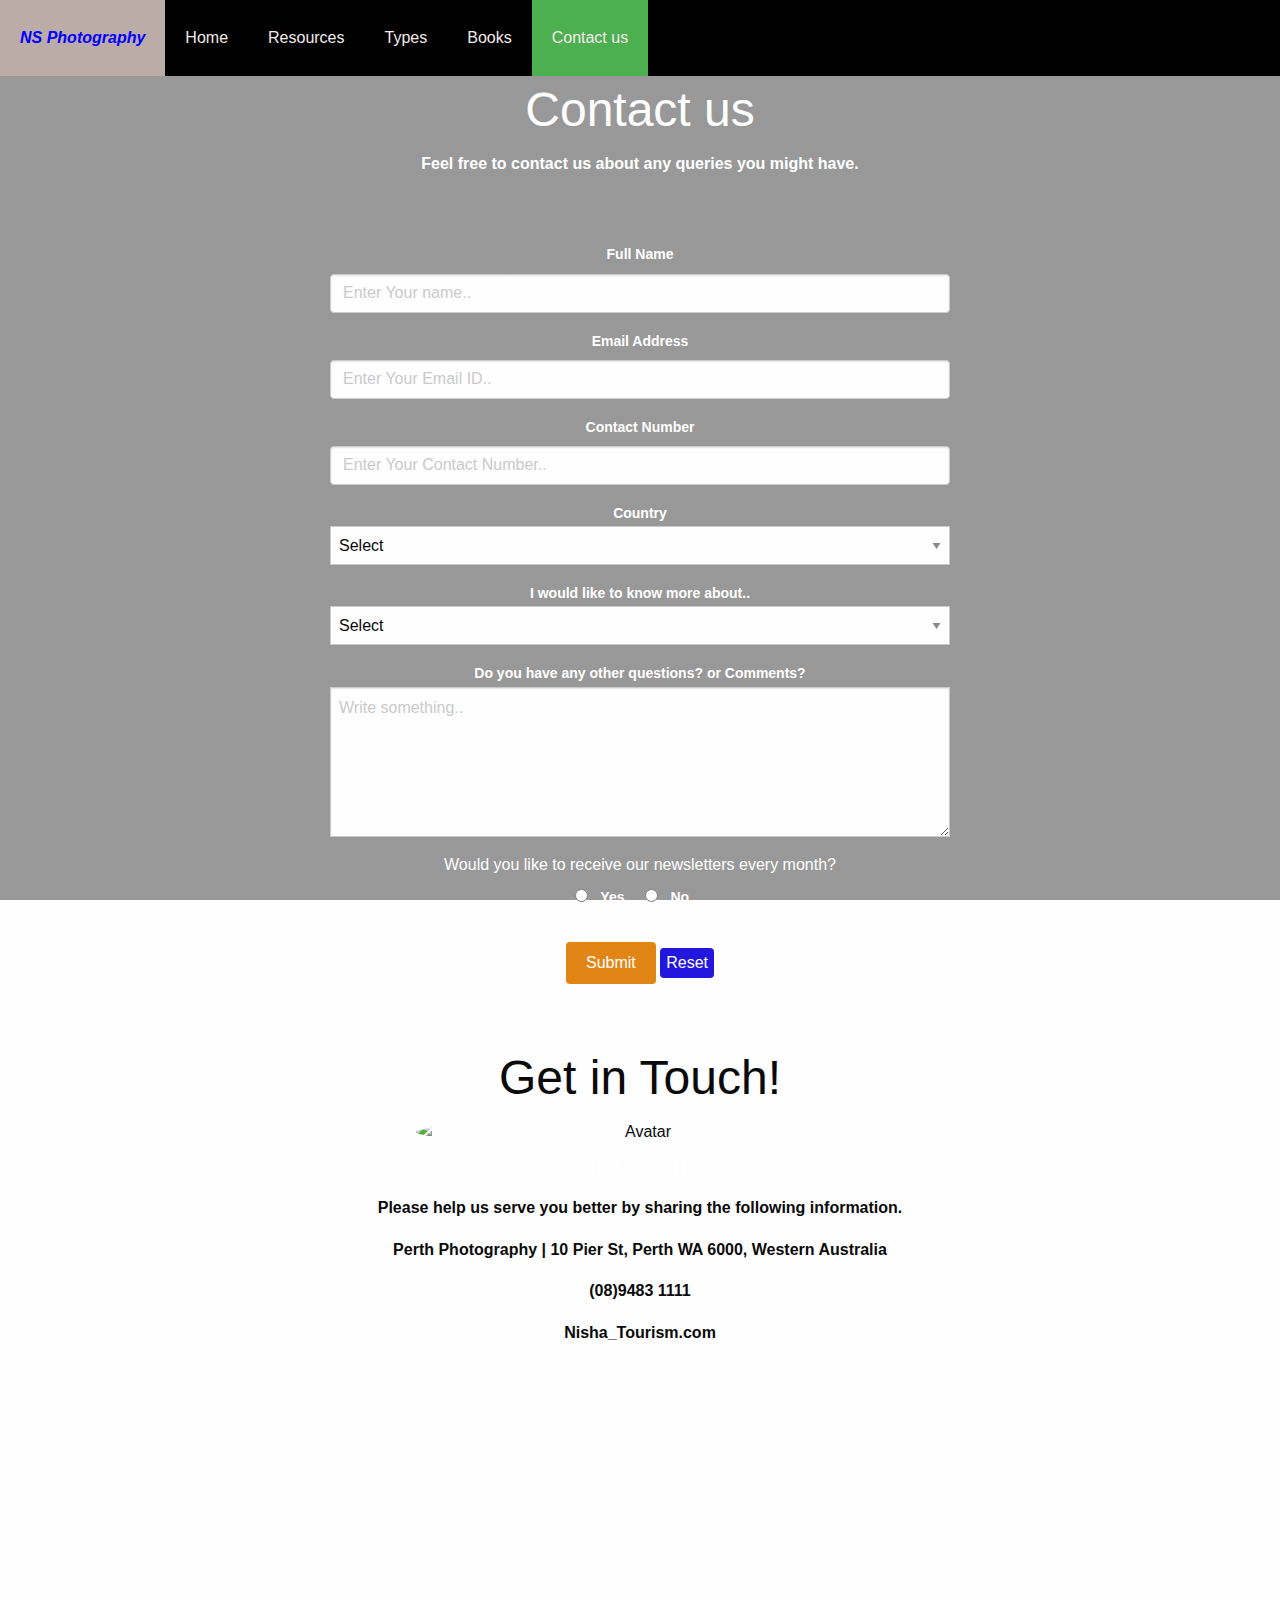
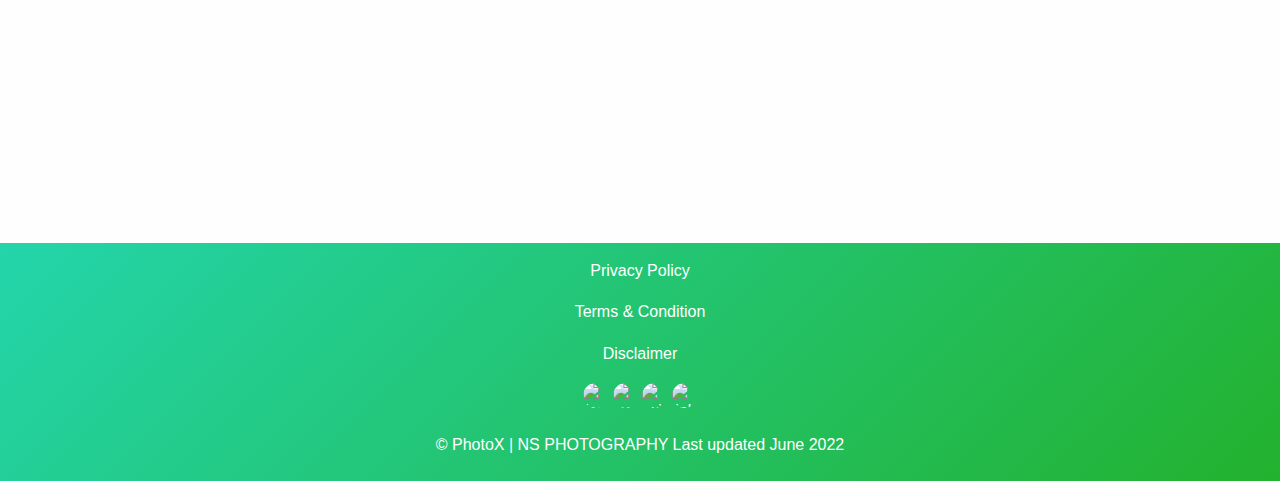
==== contact.html @ 4feff3a0 "Add files via upload" ====
<!DOCTYPE html>
<html lang="en">
<head>
    <meta charset="utf-8">
    <meta name="viewport" content="width=device-width, initial-scale=1.0">
    <title>Contact us</title>
    <link rel="shortcut icon" type="image/x-icon" href="Images/PhotoX_logo.JPG">
    <link rel="stylesheet" href="style.css">
    <link rel="stylesheet" href="contact.css">

    <link rel="stylesheet" href="css/foundation.css">
    <link rel="stylesheet" href="css/app.css">
</head>
<body>

    <!-- Top Nav links-->
<div id=navbar class="navbar">
    <ul class="topnav" id="myTopnav">
      <li><a class="company_name" href="index.html">NS Photography</a></li>

        <li><a href="index.html">Home</a></li>
        <li><a href="resources.html">Resources</a></li>
        <li><a href="types_photography.html">Types</a></li>
        <li><a href="books.html">Books</a></li>
        <li><a class="active1" href="contact.html">Contact us</a></li>
    </ul>
</div>

<!-- Contact Form-->
<section id="contact">
<h1>Contact us</h1>
<p>Feel free to contact us about any queries you might have.</p>

<div class="container">
    <form action="action_page.php" method="post">
       
        <label for="fname">Full Name</label>
        <input type="text" id="fname" name="firstname" placeholder="Enter Your name..">
    
        <label for="lname">Email Address</label>
        <input type="text" id="lname" name="lastname" placeholder="Enter Your Email ID..">
        
        <label for="phone">Contact Number</label>
        <input type="text" id="phone" name="phone" placeholder="Enter Your Contact Number..">
    
        <label for="country">Country</label>
        <select id="country" name="country">
          <option value="Select">Select</option>
          <option value="australia">Australia</option>
          <option value="canada">Canada</option>
          <option value="usa">USA</option>
          <option value="india">India</option>
          <option value="indonesia">Indonesia</option>
          <option value="italian">Pakistan</option>
          <option value="usa">UK</option>
        </select>
        
        <label for="subject">I would like to know more about..</label>
        <select id="name" name="name">
        <option value="Select">Select</option>
        <option value="Select">Photography Courses?</option>
        <option value="Hanisha">Types of Photography?</option>
        <option value="Tito">Book Collection?</option>
        </select>
        
        <label for="subject">Do you have any other questions? or Comments?</label>
        <textarea id="text" name="subject" placeholder="Write something.." style="height:150px"></textarea>
        
        <fieldset>
            <legend>Would you like to receive our newsletters every month?</legend>
            <input type="radio" id="yes" name="subscription" value="yes">
            <label for="yes">Yes</label>
            <input type="radio" id="no" name="subscription" value="no">
            <label for="no">No</label>
            </fieldset>
            <br>
    
        <input type="submit" value="Submit">
        <input type="reset" value="Reset">
            
      </form>
    </div>
    </section>
    <!-- Finish Contact Form-->

    <!--Start Get in Touch-->
    <section class="contact-content"><center>
        <h1>Get in Touch!</h1>
        <div class="content-container">
            <img src="Images/headshot.jpg" alt="Avatar" width="35%" height="30%">
            

            <h3 class="title-bold">Contact Info</h3>
                    <p>Please help us serve you better by sharing the following information.
                    </p>
                </div>
                <div class="contact-section">
                    <div class="contact-icon"><i class="fa fa-map-marker"></i></div>
                    <div class="contact-info">
                        <p>Perth Photography | 10 Pier St, Perth WA 6000, Western Australia</p>
                    </div>
                </div>
                 <div class="contact-section">
                    <div class="contact-icon"><i class="fa fa-phone"></i></div>
                    <div class="contact-info"> 
                        <p>(08)9483 1111</p>
                    </div>
                </div>
                 <div class="contact-section">
                    <div class="contact-icon"><i class="fa fa-envelope"></i></div>
                    <div class="contact-info">
                        <p>Nisha_Tourism.com</p>
                    </div>
                </div>
            </center></section>

            <center><iframe src="https://www.google.com/maps/embed?pb=!1m18!1m12!1m3!1d3385.1889803401486!2d115.86008931516139!3d-31.955769481227772!2m3!1f0!2f0!3f0!3m2!1i1024!2i768!4f13.1!3m3!1m2!1s0x2a32bb283cf695f3%3A0xab5744df2393881c!2s10%20Pier%20St%2C%20Perth%20WA%206000!5e0!3m2!1sen!2sau!4v1654705454684!5m2!1sen!2sau" width="600" height="450" style="border:0;" allowfullscreen="" loading="lazy" referrerpolicy="no-referrer-when-downgrade"></iframe></center>
            <br>

      <!-- Footer-->
      <footer class="footer-container text-center" id="footer">
        <div class="row">

            <div class="column">
                  <p><a href="#">Privacy Policy</a></p>
                  <p><a href="#">Terms & Condition</a></p>
                  <p><a href="#">Disclaimer</a></p>
              </div>

        <div class="col-md-3">
          <a><img src="images/facebook.png" alt="facebook"></a>
          <a><img src="images/instagram.png" alt="instagram"></a>
          <a><img src="images/twitter.png" alt="twitter"></a>
          <a><img src="images/linkedin.png" alt="linkedin"></a>
      </div>
    </div> 
    <br>
              <h6 class="last-line">&copy; PhotoX | NS PHOTOGRAPHY Last updated June 2022 </h6>
      </footer>

<script src="js/vendor/jquery.js"></script>
<script src="js/vendor/what-input.js"></script>
<script src="js/vendor/foundation.js"></script>
<script src="js/app.js"></script>

</body>
</html>
---- style.css ----
* {
  margin: 0;
}

/* Top navigation- Do not Delete */
.company_name {
  text-decoration: none;
  font-weight: bold;
  font-style: italic;
  color: black;
}

body {
  background-image: url("images/background.jpg");
  /* Website background */
  background-attachment: fixed;
  background-size: cover;
  background-position: center;
  background-repeat: no-repeat;
}

/*--Navigation Bar--*/
.nav-wrapper {
  position: absolute;
  display: -webkit-box;
  display: -ms-flexbox;
  display: flex;
  -webkit-box-pack: justify;
      -ms-flex-pack: justify;
          justify-content: space-between;
  padding: 1% 2%;
  font-size: 1.1em;
  text-transform: uppercase;
  font-family: 'Montserrat', sans-serif;
}

.left-side {
  color: #f1e9db;
  min-width: 150px;
}

.right-side {
  width: 40%;
  min-width: 450px;
}

.right-side ul {
  display: -webkit-box;
  display: -ms-flexbox;
  display: flex;
  -webkit-box-pack: justify;
      -ms-flex-pack: justify;
          justify-content: space-between;
  list-style: none;
}

.right-side ul li {
  letter-spacing: 0.16rem;
}

.right-side a {
  text-decoration: none;
  font-weight: bold;
  color: whitesmoke;
  -webkit-transition: color 0.5s;
  transition: color 0.5s;
}

.right-side a:hover {
  color: orange;
}

.right-side ul li ul {
  display: none;
}

.right-side ul li:hover ul {
  display: block;
}

.right-side ul li ul li {
  font-size: 0.9rem;
  letter-spacing: 0;
  margin: 0.5rem 0;
}

#navigation li {
  display: inline;
  padding-right: 1.25em;
}

#navigation ul {
  padding: 0;
  margin: 0;
}

#navigation {
  background-color: white;
  font-size: 20px;
  color: black;
  padding-top: 0.5em;
  padding-bottom: 0.5em;
}

/* Topnav location- active modes */
ul.topnav li {
  float: left;
}

/* Topnav Settings */
ul.topnav {
  list-style-type: none;
  margin: 0;
  padding: 0;
  overflow: hidden;
  /* Hide overflow */
  background-color: black;
  /* background color */
}

ul.topnav li a {
  display: block;
  /* Change the display to block, for responsive reasons (see below) */
  color: #f5ebeb;
  /* White text color */
  text-align: center;
  /* Center the text */
  padding: 25px 20px;
  text-decoration: none;
  /* Remove underline */
}

ul.topnav li a:hover:not(.active) {
  background-color: #bcaca7;
}

/* Change color on hover/mouse-over */
.navbar a:hover {
  color: blue;
}

/* text color */
ul.topnav li.right {
  float: right;
}

/* Float a link to the right */
ul.topnav li a.active1 {
  background-color: #4CAF50;
}

ul.topnav li a.active2 {
  background-color: #b34f4f;
}

ul.topnav li a.active3 {
  background-color: #4f4fb3;
}

ul.topnav li a.active4 {
  background-color: #ff8a72;
}

/* End of Topnav location- active modes */
ul.topnav li a.active5 {
  background-color: #35a790;
}

ul.topnav li a.active6 {
  background-color: #e88b43;
}

/* Hide the link that should open and close the topnav on small screens */
.topnav .icon {
  display: none;
}

/* When the screen is less than 600 pixels wide, hide all links, except for the first one ("Home"). Show the link that contains should open and close the topnav (.icon) */
@media screen and (max-width: 600px) {
  .topnav a:not(:first-child) {
    display: none;
  }
  .topnav a.icon {
    float: right;
    display: block;
  }
}

/* The "responsive" class is added to the topnav with JavaScript when the user clicks on the icon. This class makes the topnav look good on small screens (display the links vertically instead of horizontally) */
@media screen and (max-width: 600px) {
  .topnav.responsive {
    position: relative;
  }
  .topnav.responsive a.icon {
    position: absolute;
    right: 0;
    top: 0;
  }
  .topnav.responsive a {
    float: none;
    display: block;
    text-align: left;
  }
}

/* end of navigation */
/* Footer Section  */
#footer {
  padding: 15px;
  background: linear-gradient(-45deg, #EE7752, #E73C7E, #23A605, #23D5AB);
  background-size: 400% 400%;
  -webkit-animation: cycle 15s ease-in-out infinite;
          animation: cycle 15s ease-in-out infinite;
  color: white;
}

@-webkit-keyframes cycle {
  0% {
    background-position: 0 50%;
  }
  50% {
    background-position: 100% 50%;
  }
  100% {
    background-position: 0 50%;
  }
}

@keyframes cycle {
  0% {
    background-position: 0 50%;
  }
  50% {
    background-position: 100% 50%;
  }
  100% {
    background-position: 0 50%;
  }
}

#footer a {
  text-decoration: none;
  color: white;
  font-weight: 500;
  text-align: center !important;
}

#footer ul li {
  text-align: justify;
  list-style: none;
  text-decoration: none;
}

#footer .last-line {
  text-align: center;
}

#footer img {
  height: 25px;
  width: 25px;
}

#footer img:hover {
  cursor: pointer;
  -webkit-transform: scale(1.2);
          transform: scale(1.2);
}

#footer .btn {
  margin-top: 15px;
}

#footer input {
  width: 85%;
}

#footer h6 {
  font-size: medium;
  padding: 2px 0;
}
/*# sourceMappingURL=style.css.map */
---- contact.css ----
.container {
  /* Add a background color and some padding around the form */
  border-radius: 5px;
  padding: 20px;
}

img {
  border-radius: 50% !important;
}

#contact {
  text-align: center;
  background-image: -webkit-gradient(linear, left top, left bottom, from(rgba(0, 0, 0, 0.4)), to(rgba(0, 0, 0, 0.4))), url(Images/bridge1.jpg);
  background-image: linear-gradient(rgba(0, 0, 0, 0.4), rgba(0, 0, 0, 0.4)), url(Images/bridge1.jpg);
  background-position: center;
  background-attachment: fixed;
  background-repeat: no-repeat;
  min-height: -webkit-fit-content;
  min-height: -moz-fit-content;
  min-height: fit-content;
  color: white;
  left: auto;
  -webkit-box-align: center;
      -ms-flex-align: center;
          align-items: center;
}

#contact h3 {
  padding: 45px;
}

#contact form {
  padding-top: 30px;
  width: 50%;
  display: inline-block;
  padding-bottom: 40px;
}

input[type=text], select, textarea {
  /* Style inputs with type="text", select elements and textareas */
  width: 100%;
  padding: 12px;
  border: 1px solid #ccc;
  border-radius: 4px;
  -webkit-box-sizing: border-box;
          box-sizing: border-box;
  margin-top: 6px;
  margin-bottom: 16px;
  resize: vertical;
}

input[type=submit] {
  /*style the submit button with a specific background color etc */
  background-color: #E18515;
  color: white;
  padding: 12px 20px;
  border: none;
  border-radius: 4px;
  cursor: pointer;
}

input[type=submit]:hover {
  /* when moving the mouse ever the submit button*/
  background-color: black;
}

input[type=reset] {
  /*style the reset button with a specific background color etc */
  background-color: #2316dd;
  color: white;
  padding: 6px;
  border: none;
  border-radius: 4px;
  cursor: pointer;
}

input[type=reset]:hover {
  /* when moving the mouse ever the reset button */
  background-color: black;
}
/*# sourceMappingURL=contact.css.map */
---- css/app.css ----
.text-center {
    color: white;
}

button {
    color: white;
}

p{
text-align: center;
font-weight: bolder;
}

label {
    color: white;
    font-weight: bolder;
}

 body {
    background-image: url("images/background.jpg") !important;  /* Website background */
    background-attachment: fixed;
    background-size: cover;
    background-position: center;
    background-repeat: no-repeat;
  } 

  h3, .h3 {
    font-size: 1.9375rem;
    color: white;
}

h2, .h2 {
    text-align: center;
    color: black;
}

h4, .h4 {
    font-size: 1.5625rem;
    text-align: center;
}
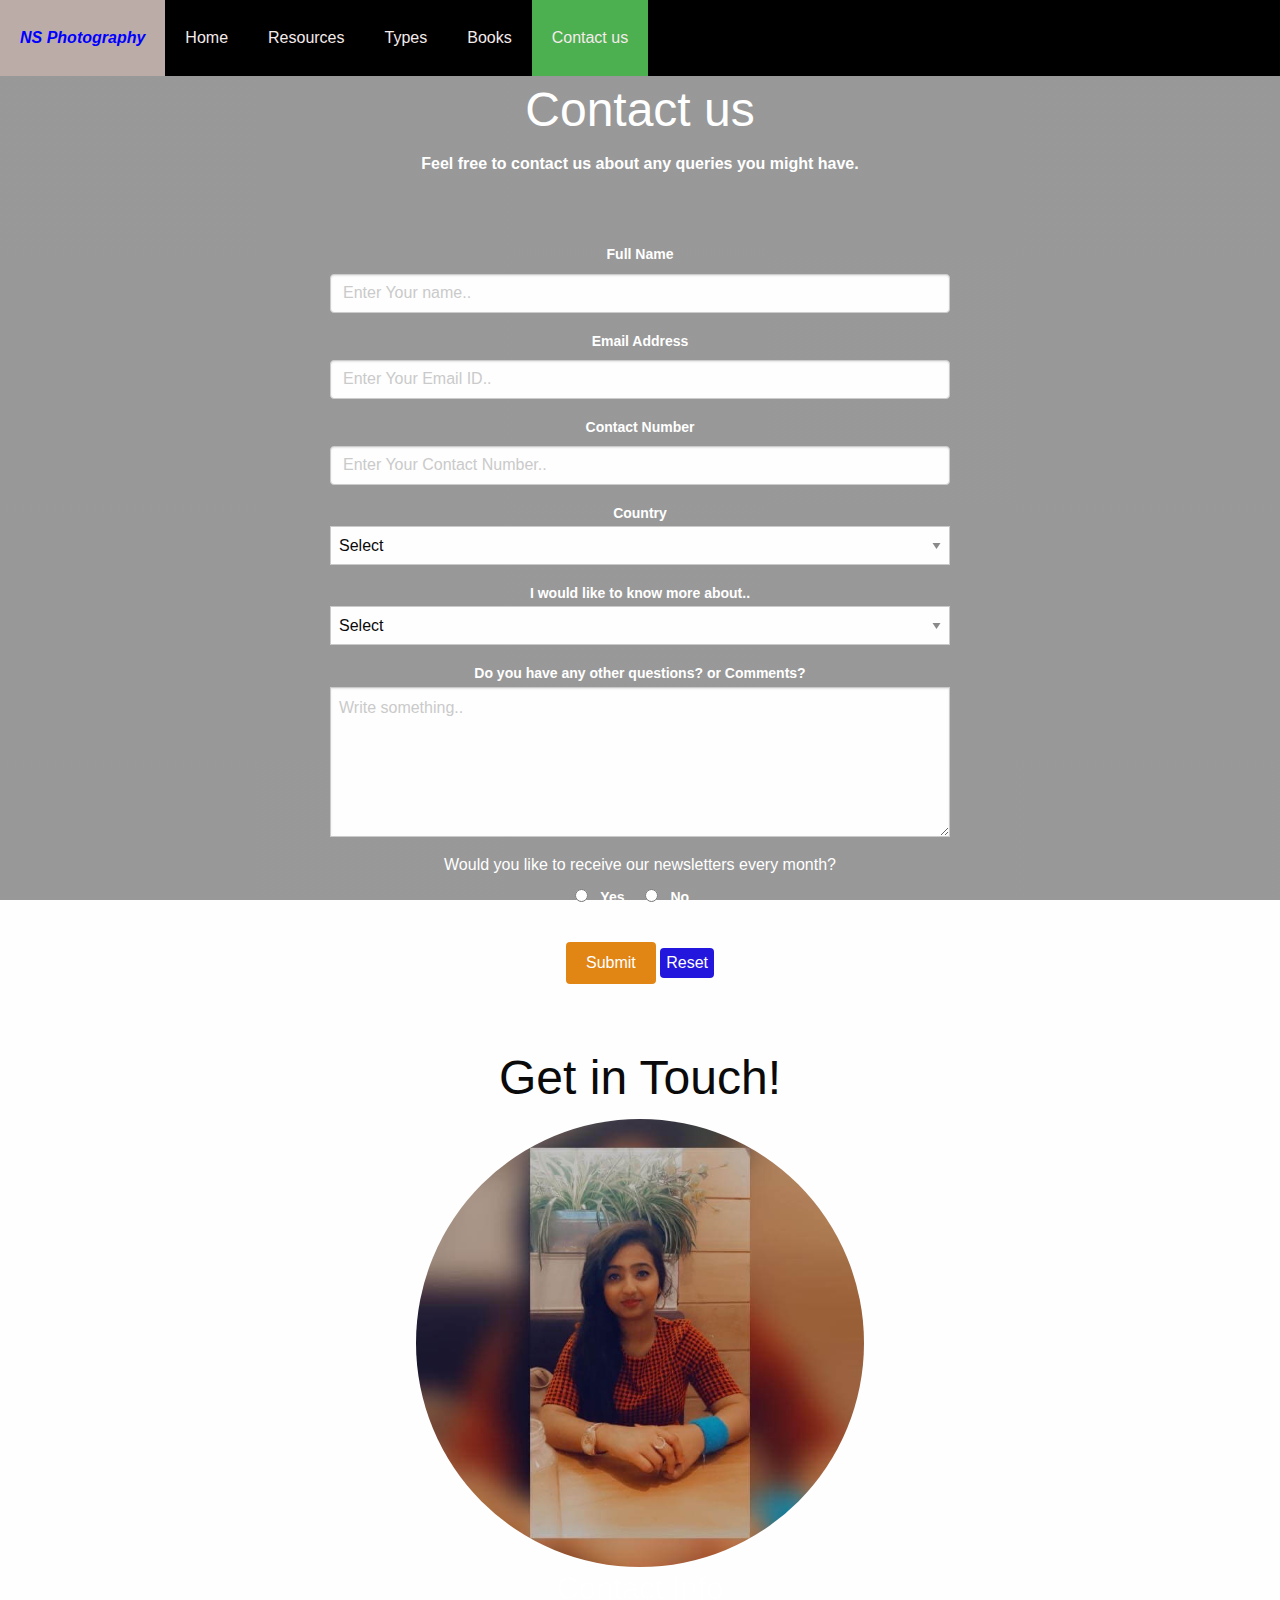
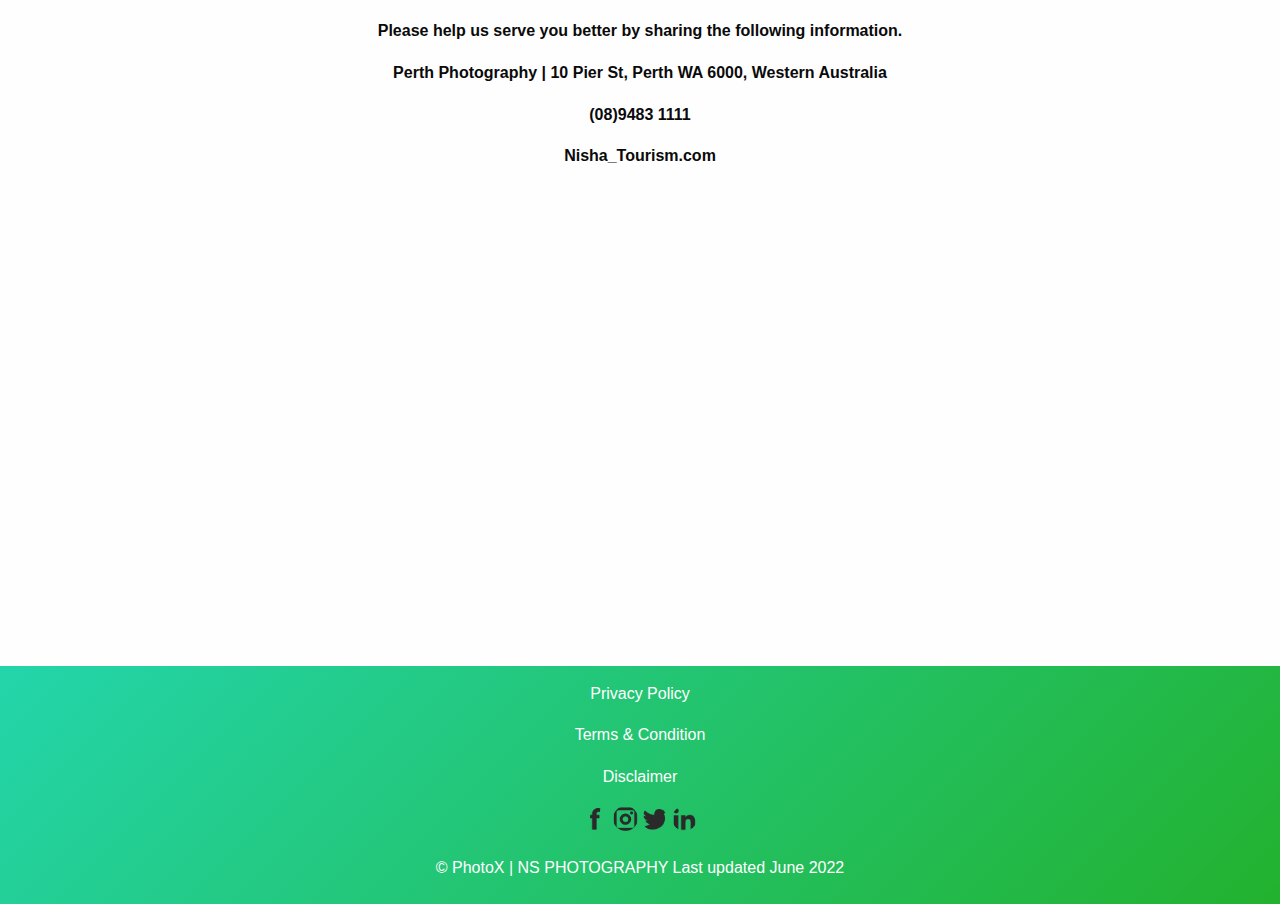
==== commit 4e9d5333: "Update contact.html" ====
--- a/contact.html
+++ b/contact.html
@@ -87,7 +87,7 @@
     <section class="contact-content"><center>
         <h1>Get in Touch!</h1>
         <div class="content-container">
-            <img src="Images/headshot.jpg" alt="Avatar" width="35%" height="30%">
+            <img src="images/headshot.jpg" alt="Avatar" width="35%" height="30%">
             
 
             <h3 class="title-bold">Contact Info</h3>
@@ -144,4 +144,4 @@
 <script src="js/app.js"></script>
 
 </body>
-</html>+</html>
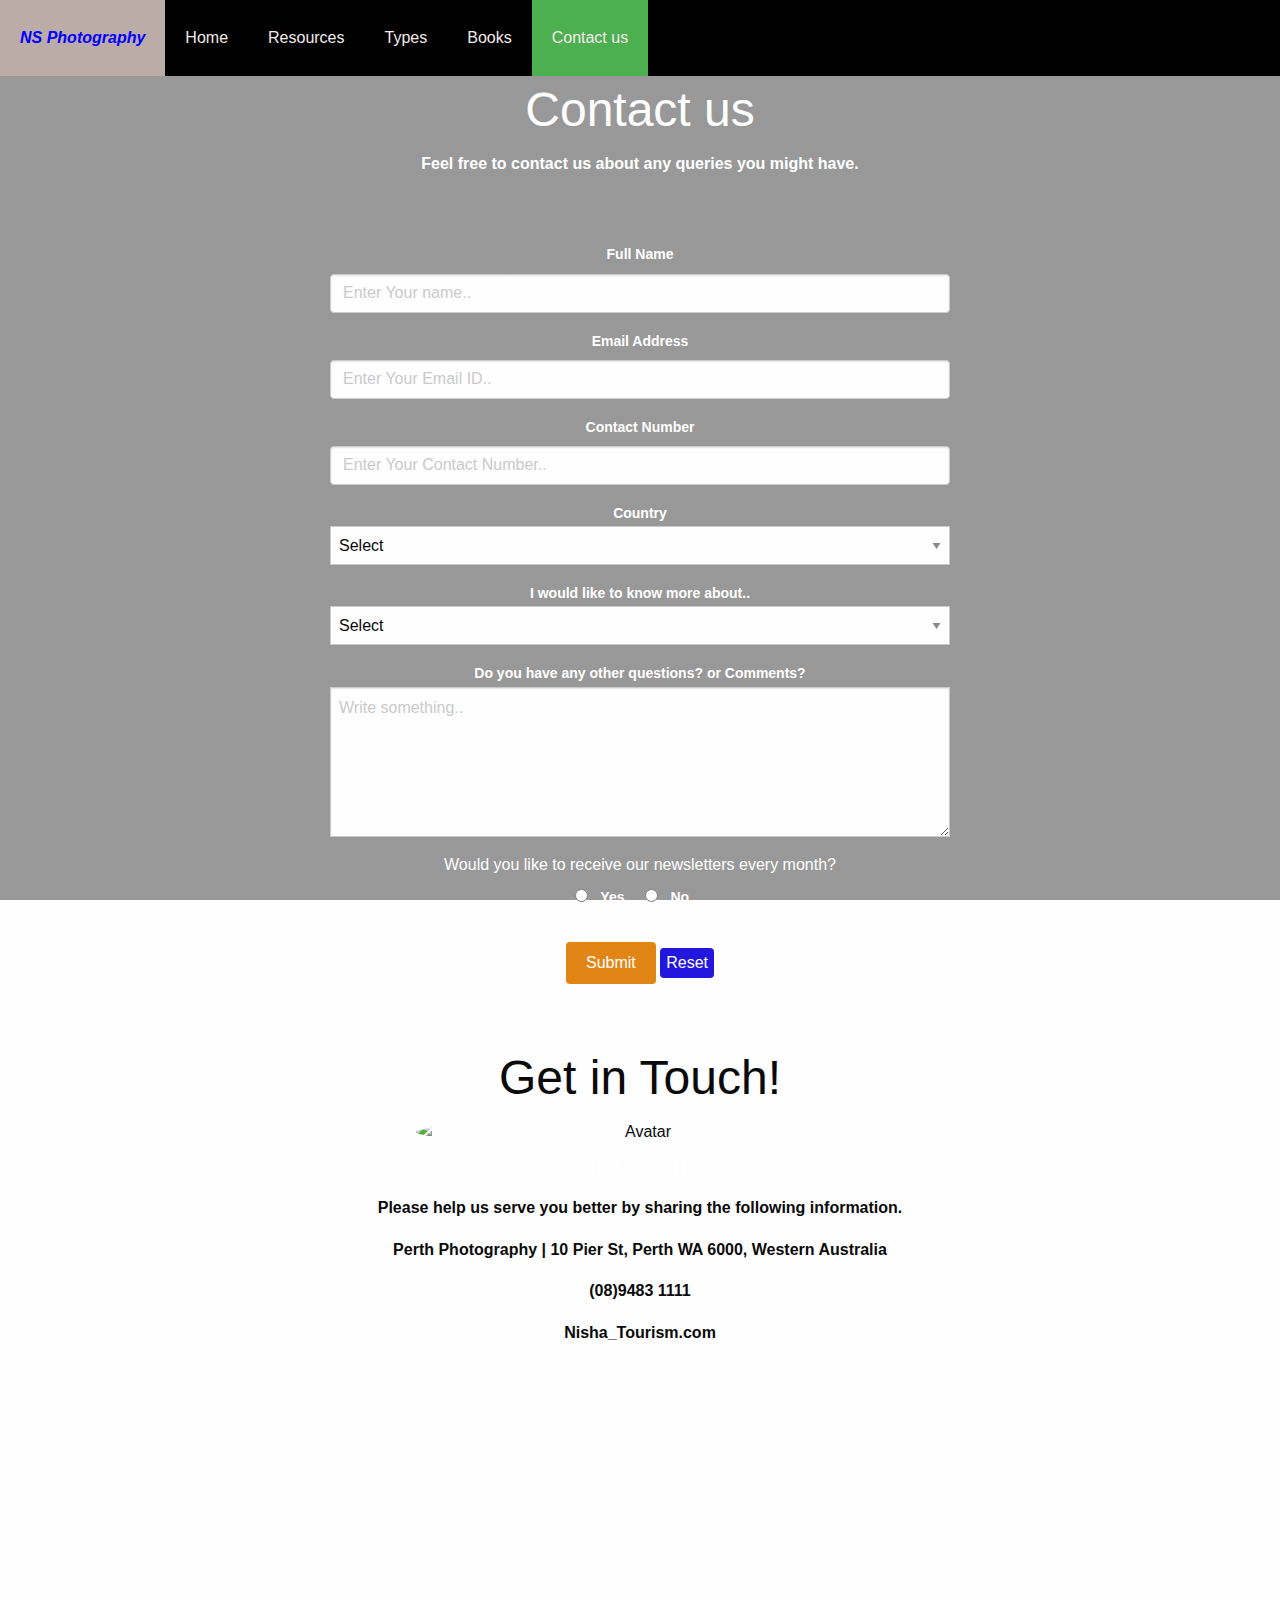
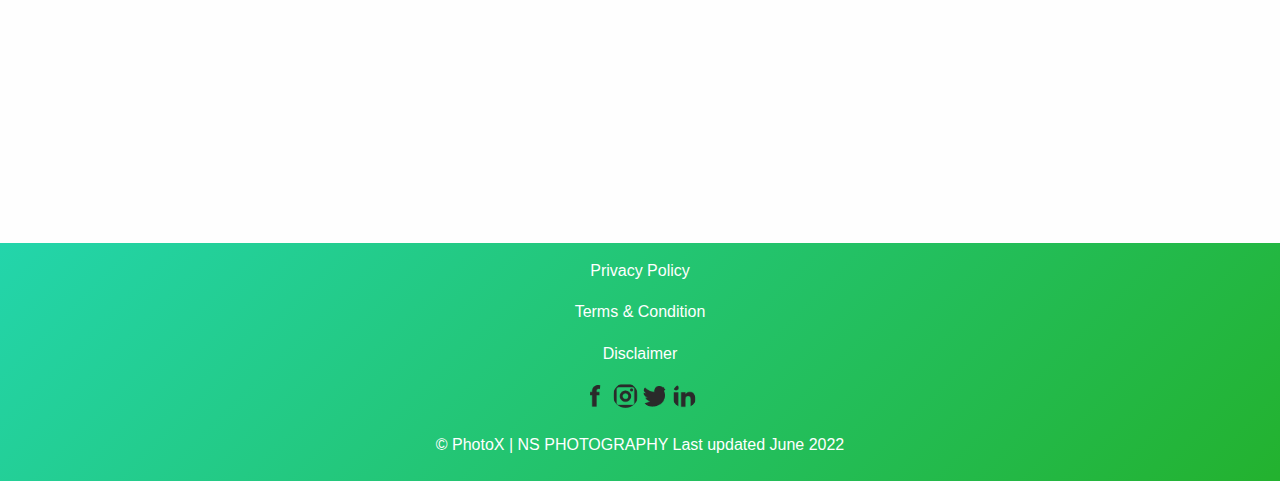
==== commit 7aaf1cbe: "Add files via upload" ====
--- a/contact.html
+++ b/contact.html
@@ -87,7 +87,7 @@
     <section class="contact-content"><center>
         <h1>Get in Touch!</h1>
         <div class="content-container">
-            <img src="images/headshot.jpg" alt="Avatar" width="35%" height="30%">
+            <img src="Images/headshot.jpg" alt="Avatar" width="35%" height="30%">
             
 
             <h3 class="title-bold">Contact Info</h3>
@@ -144,4 +144,4 @@
 <script src="js/app.js"></script>
 
 </body>
-</html>
+</html>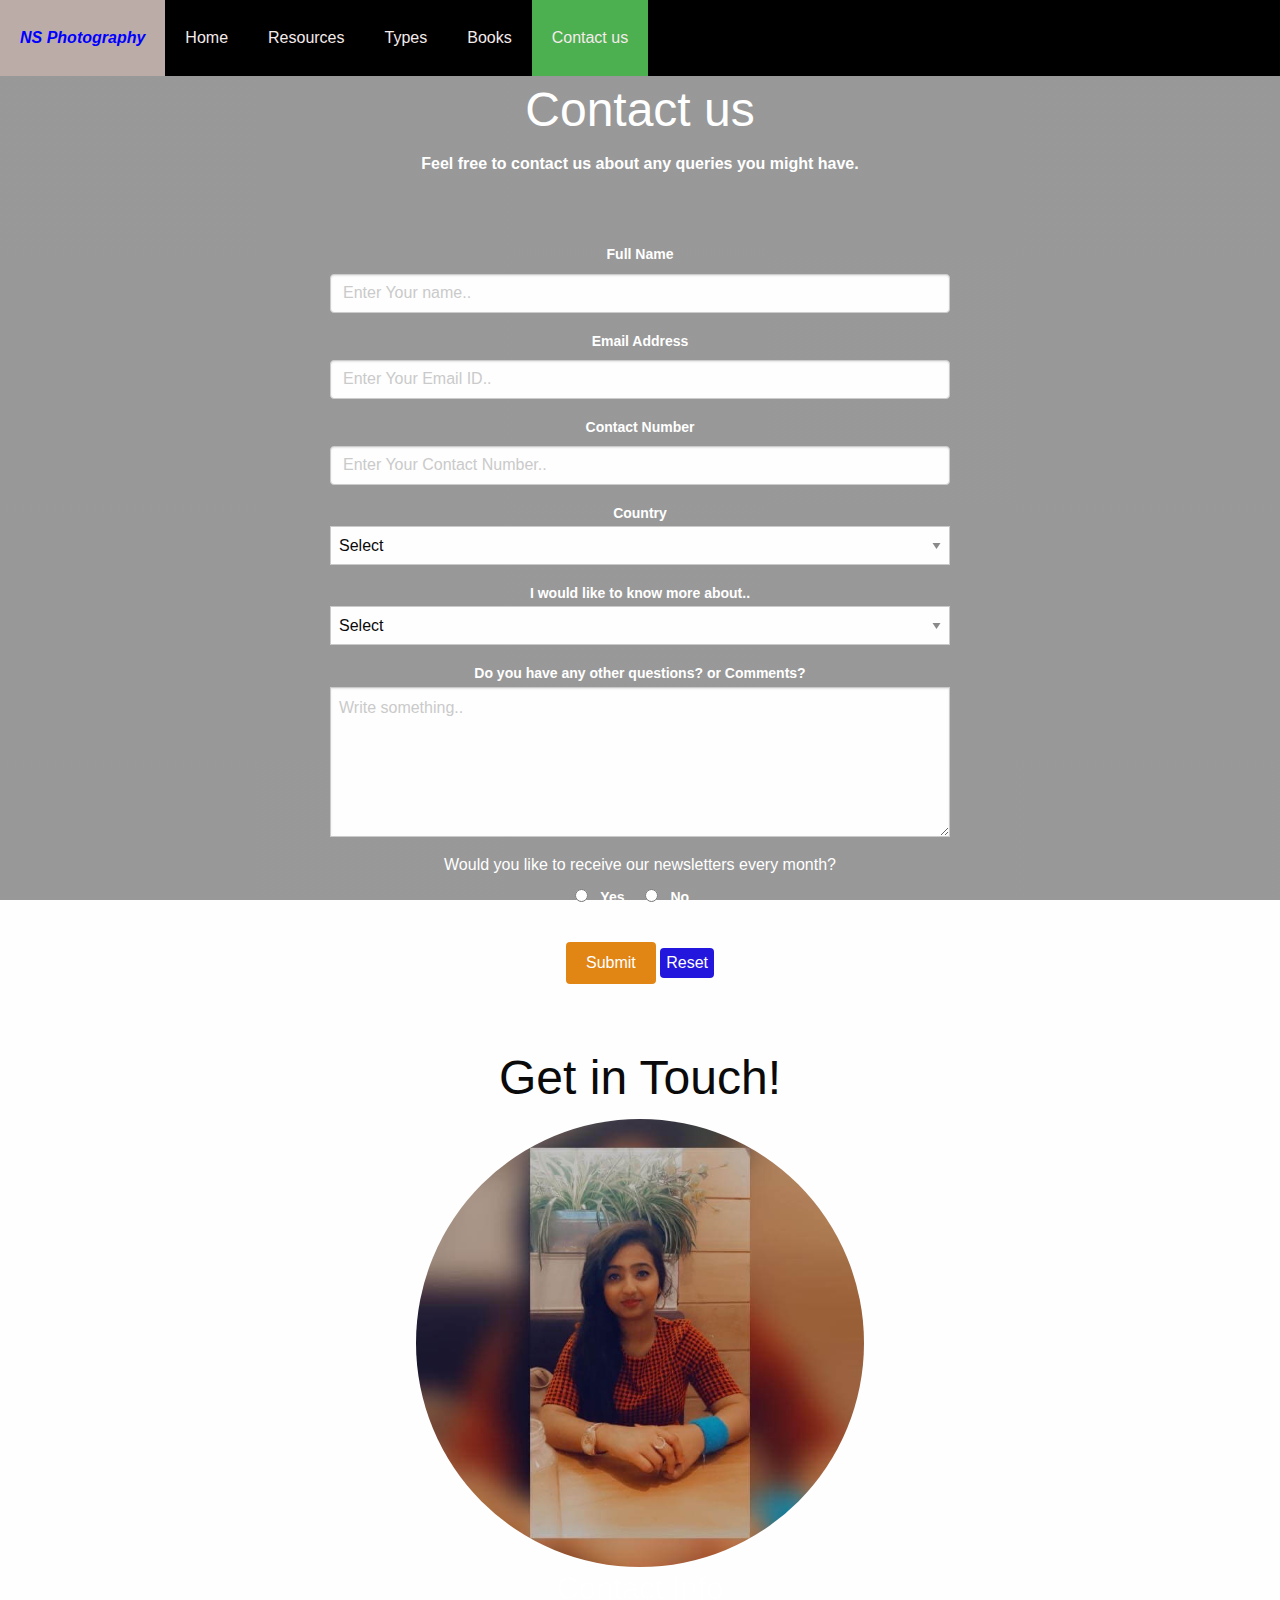
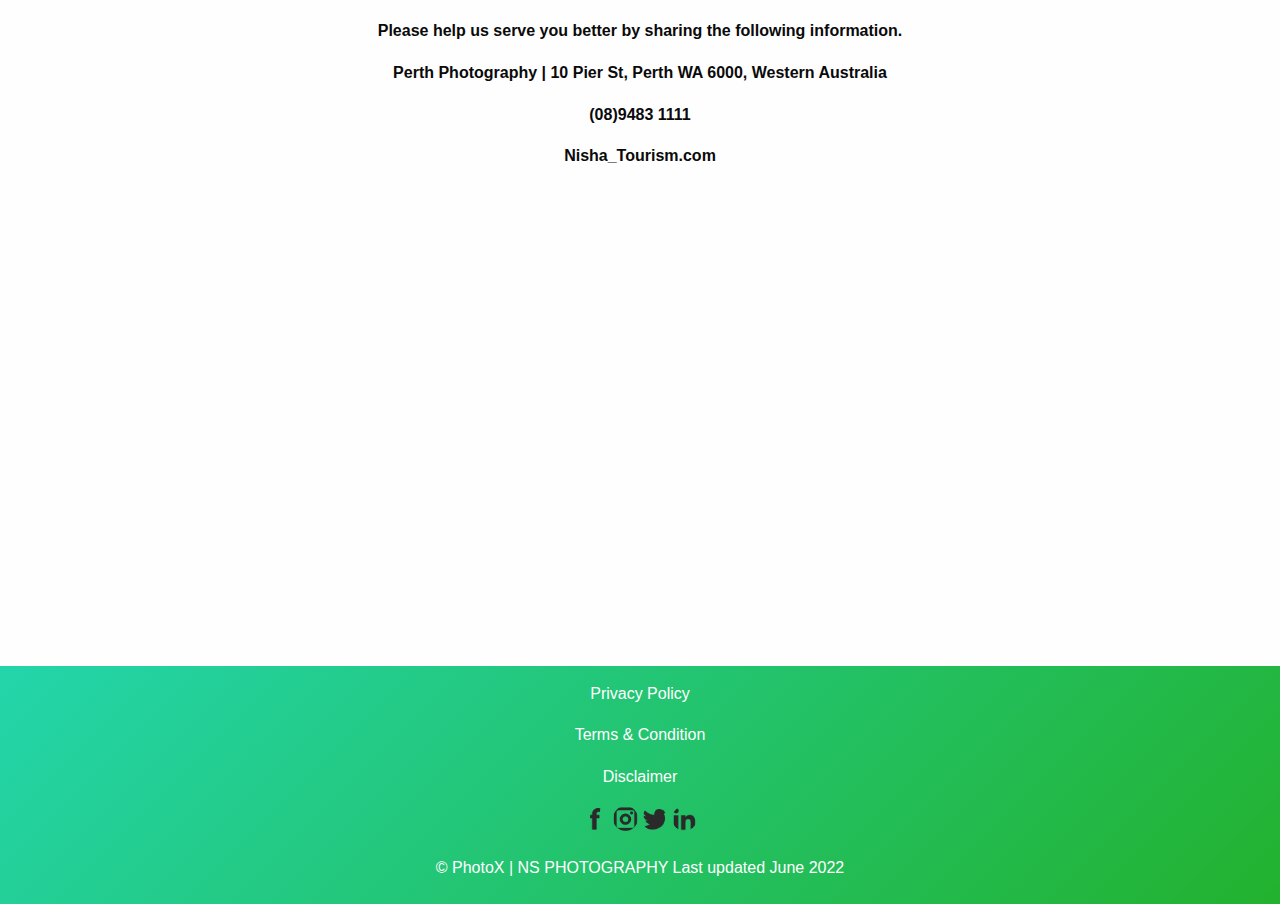
==== commit ce68beba: "Update contact.html" ====
--- a/contact.html
+++ b/contact.html
@@ -4,7 +4,7 @@
     <meta charset="utf-8">
     <meta name="viewport" content="width=device-width, initial-scale=1.0">
     <title>Contact us</title>
-    <link rel="shortcut icon" type="image/x-icon" href="Images/PhotoX_logo.JPG">
+    <link rel="shortcut icon" type="images/x-icon" href="images/PhotoX_logo.JPG">
     <link rel="stylesheet" href="style.css">
     <link rel="stylesheet" href="contact.css">
 
@@ -87,7 +87,7 @@
     <section class="contact-content"><center>
         <h1>Get in Touch!</h1>
         <div class="content-container">
-            <img src="Images/headshot.jpg" alt="Avatar" width="35%" height="30%">
+            <img src="images/headshot.jpg" alt="Avatar" width="35%" height="30%">
             
 
             <h3 class="title-bold">Contact Info</h3>
@@ -144,4 +144,4 @@
 <script src="js/app.js"></script>
 
 </body>
-</html>+</html>
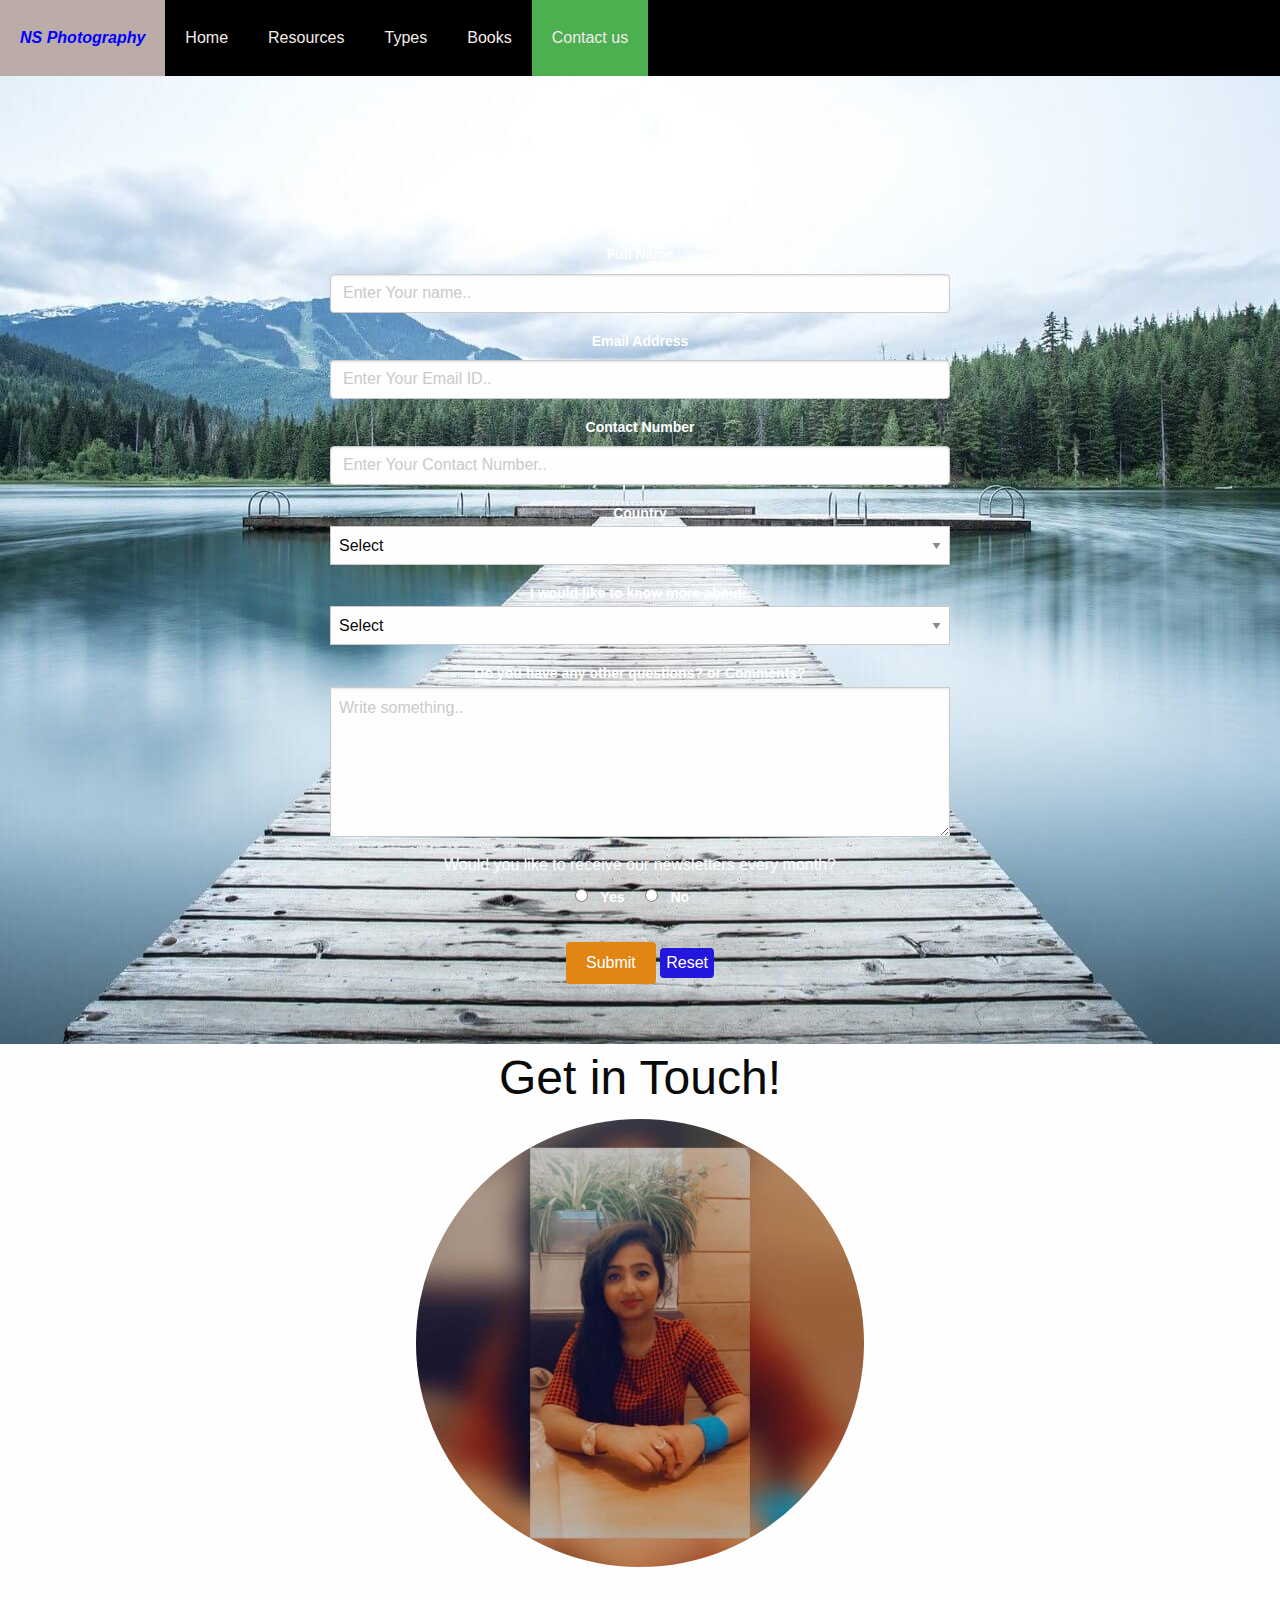
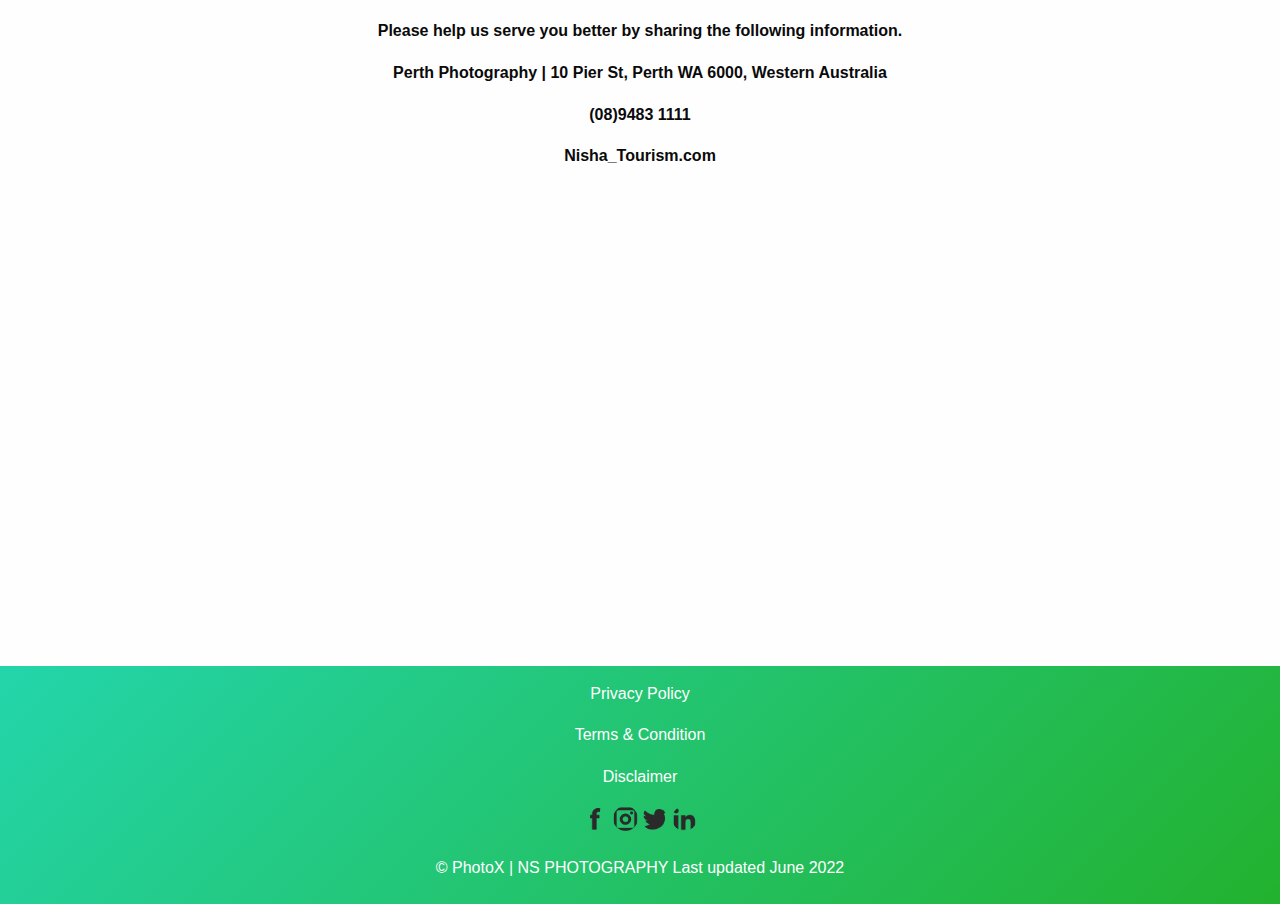
==== commit a067c7b9: "Update contact.html" ====
--- a/contact.html
+++ b/contact.html
@@ -87,7 +87,7 @@
     <section class="contact-content"><center>
         <h1>Get in Touch!</h1>
         <div class="content-container">
-            <img src="images/headshot.jpg" alt="Avatar" width="35%" height="30%">
+            <img src="images/headshot.jpg" alt="Avatar" width="35%" height="20%">
             
 
             <h3 class="title-bold">Contact Info</h3>
--- a/contact.css
+++ b/contact.css
@@ -10,8 +10,7 @@
 
 #contact {
   text-align: center;
-  background-image: -webkit-gradient(linear, left top, left bottom, from(rgba(0, 0, 0, 0.4)), to(rgba(0, 0, 0, 0.4))), url(Images/bridge1.jpg);
-  background-image: linear-gradient(rgba(0, 0, 0, 0.4), rgba(0, 0, 0, 0.4)), url(Images/bridge1.jpg);
+  background-image: url(images/bridge1.jpg);
   background-position: center;
   background-attachment: fixed;
   background-repeat: no-repeat;
@@ -78,4 +77,4 @@
   /* when moving the mouse ever the reset button */
   background-color: black;
 }
-/*# sourceMappingURL=contact.css.map */+/*# sourceMappingURL=contact.css.map */
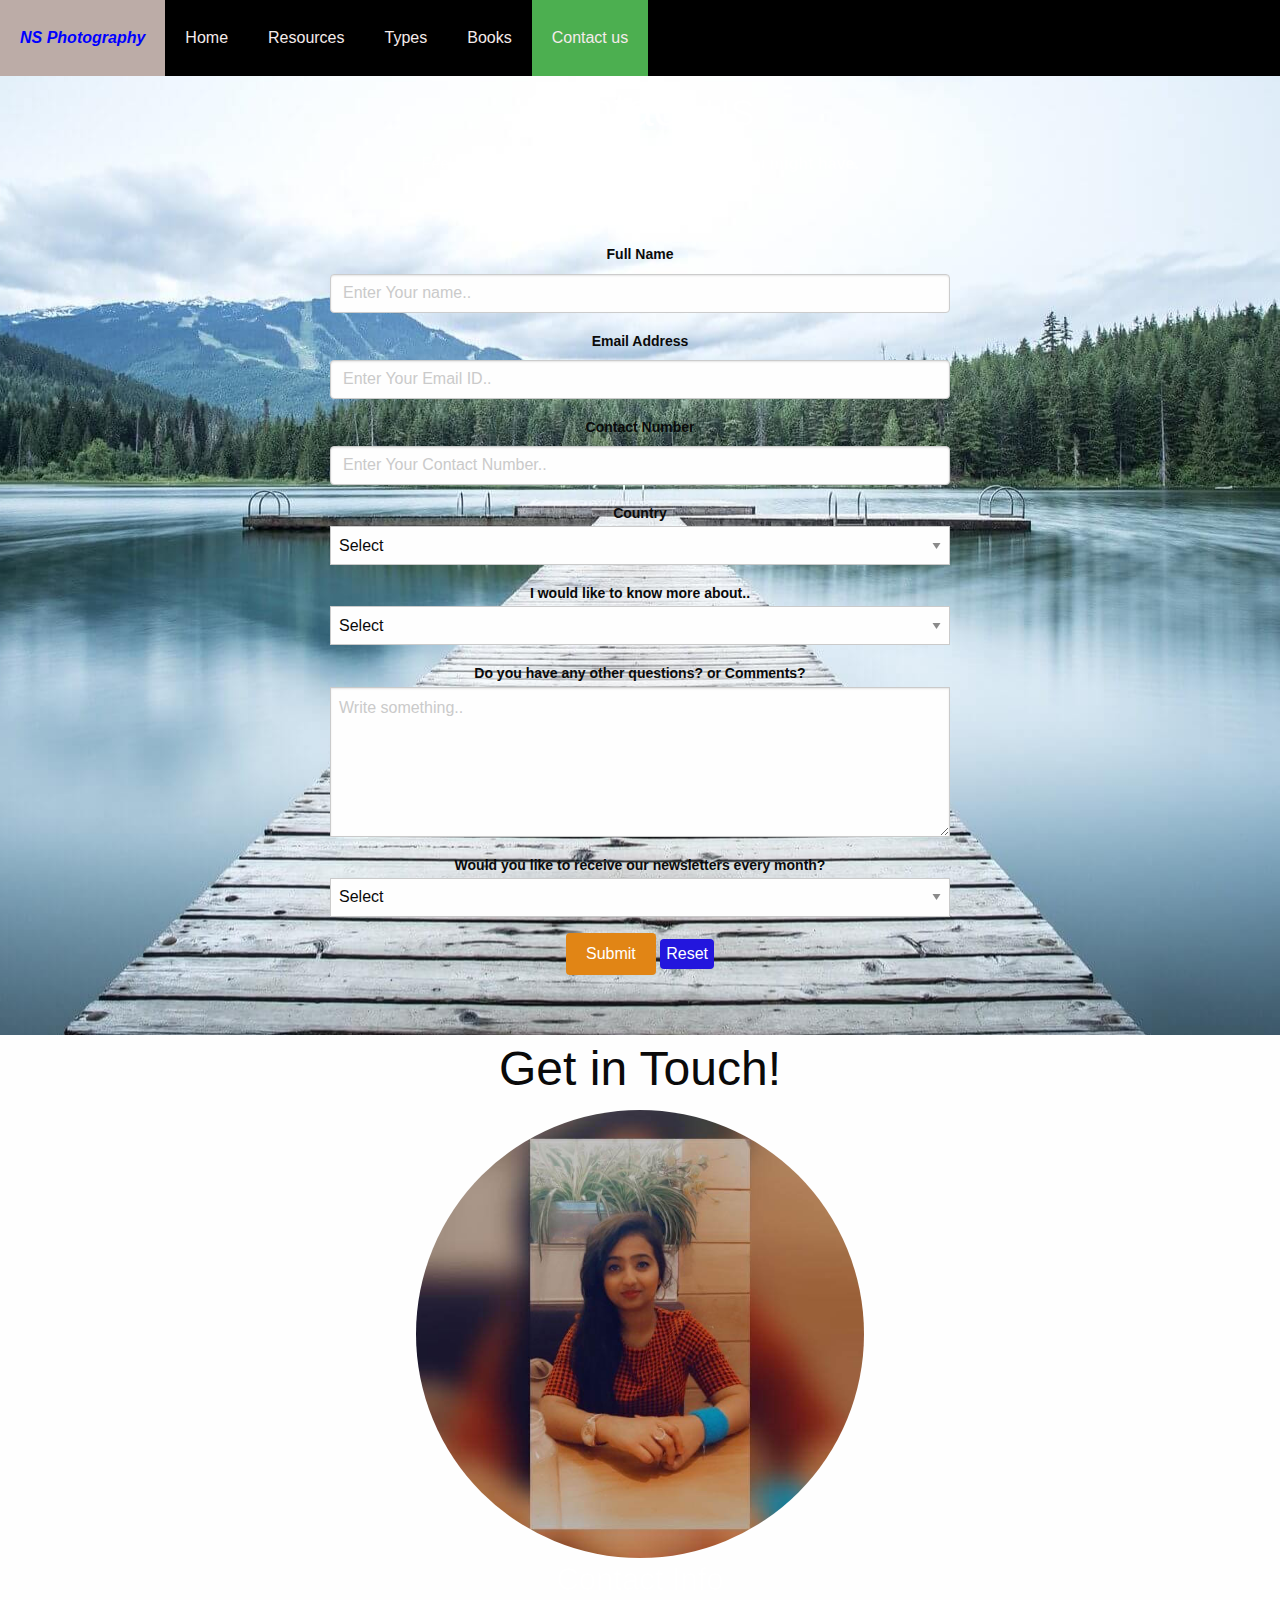
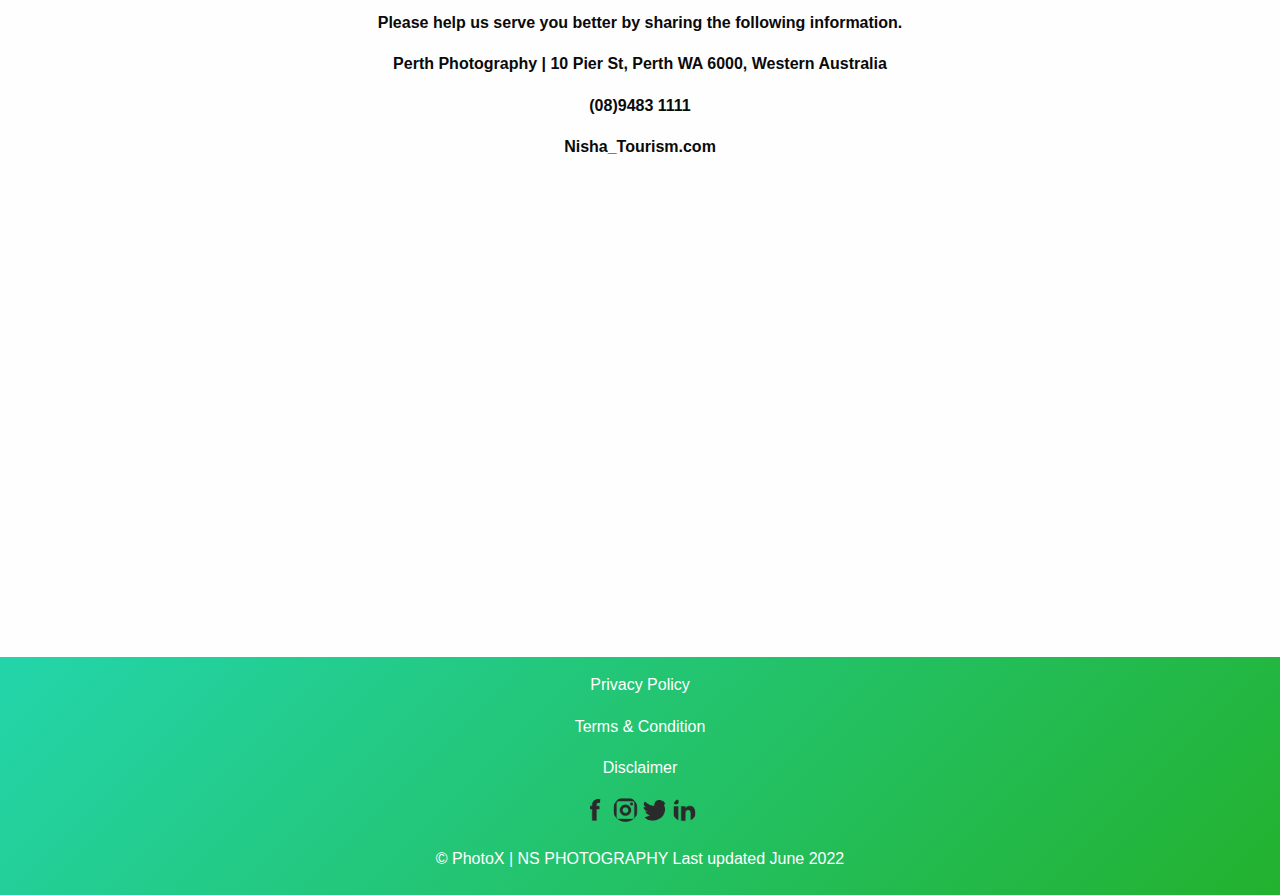
==== commit 7ef952b7: "Update contact.html" ====
--- a/contact.html
+++ b/contact.html
@@ -66,14 +66,13 @@
         <label for="subject">Do you have any other questions? or Comments?</label>
         <textarea id="text" name="subject" placeholder="Write something.." style="height:150px"></textarea>
         
-        <fieldset>
-            <legend>Would you like to receive our newsletters every month?</legend>
-            <input type="radio" id="yes" name="subscription" value="yes">
-            <label for="yes">Yes</label>
-            <input type="radio" id="no" name="subscription" value="no">
-            <label for="no">No</label>
-            </fieldset>
-            <br>
+        <label for="subject">Would you like to receive our newsletters every month?</label>
+        <select id="name" name="name">
+        <option value="Select">Select</option>
+        <option value="Select">YES</option>
+        <option value="Hanisha">NO</option>
+        </select>
+                   <br>
     
         <input type="submit" value="Submit">
         <input type="reset" value="Reset">
@@ -87,7 +86,7 @@
     <section class="contact-content"><center>
         <h1>Get in Touch!</h1>
         <div class="content-container">
-            <img src="images/headshot.jpg" alt="Avatar" width="35%" height="20%">
+            <img src="images/headshot.jpg" alt="Avatar" width="35%" height="5%">
             
 
             <h3 class="title-bold">Contact Info</h3>
--- a/css/app.css
+++ b/css/app.css
@@ -12,7 +12,6 @@
 }
 
 label {
-    color: white;
     font-weight: bolder;
 }
 
